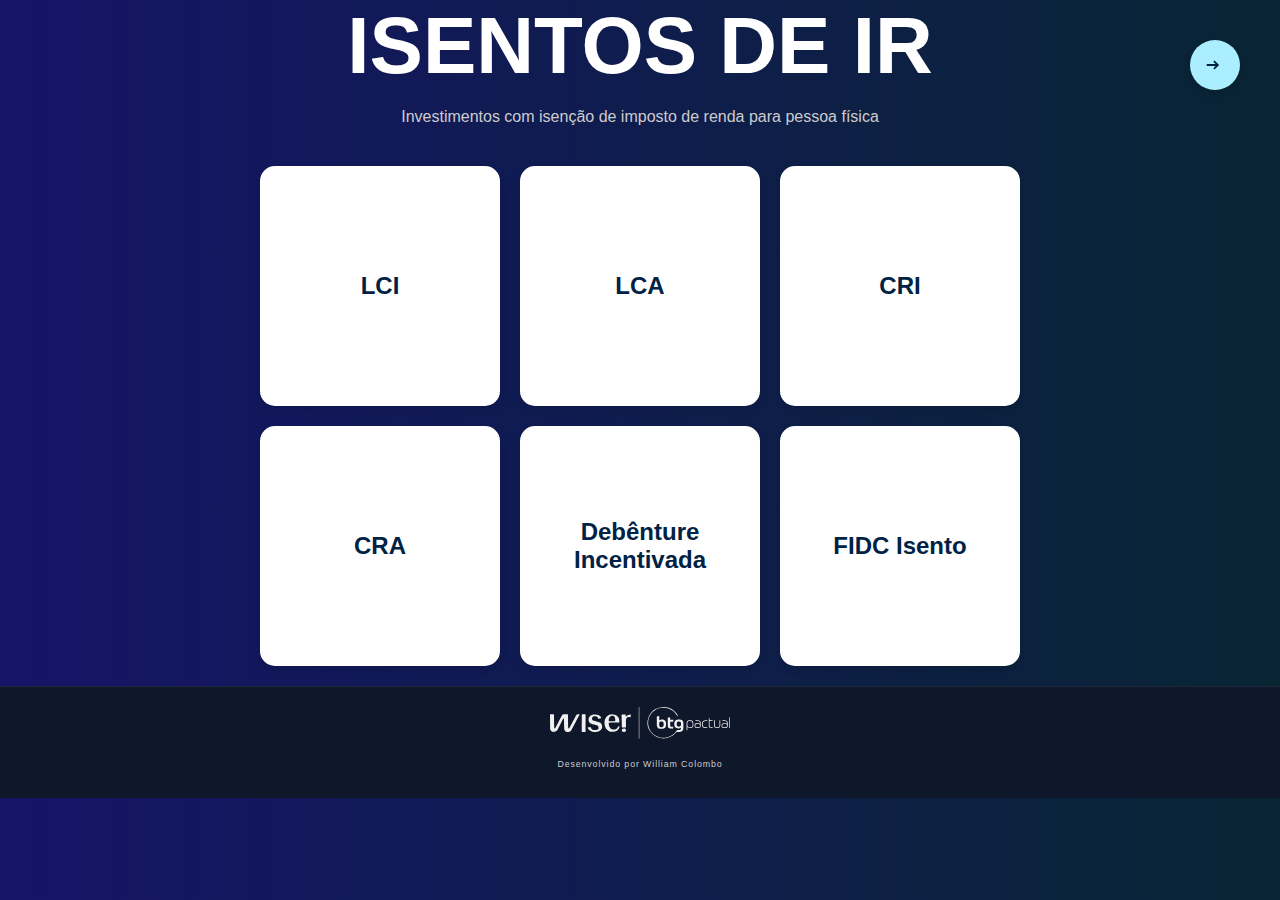
==== isentosir.html @ f07ff009 "atualização geral do site" ====
<!DOCTYPE html>
<html lang="pt-br">
<head>
  <meta charset="UTF-8">
  <title>Isentos de IR</title>
  <link rel="stylesheet" href="style.css">
</head>

<body>
  <div class="wrapper">
    <header>
      
  
      <a href="index.html">
        <button class="botao-circular">
          <svg xmlns="http://www.w3.org/2000/svg" width="22" height="22" fill="currentColor" viewBox="0 0 24 24">
            <path d="M10.09 15.59L11.5 17l5-5-5-5-1.41 1.41L12.67 11H3v2h9.67l-2.58 2.59z"/>
            <path d="M0 0h24v24H0z" fill="none"/>
          </svg>
            </button>
      </a>
    <h1>ISENTOS DE IR</h1>
    <p class="subtitulo">Investimentos com isenção de imposto de renda para pessoa física</p>
  </header>

    <div class="container-isentos">
    <div class="card-isentos">
      <div class="texto-normal">LCI</div>
      <div class="texto-hover">Letra de Crédito Imobiliário. Isenta para PF.</div>
    </div>
    <div class="card-isentos">
      <div class="texto-normal">LCA</div>
      <div class="texto-hover">Letra de Crédito do Agronegócio. Também isenta.</div>
    </div>
    <div class="card-isentos">
      <div class="texto-normal">CRI</div>
      <div class="texto-hover">Certificado de Recebíveis Imobiliários. Isento se ofertado via CVM 400.</div>
    </div>
    <div class="card-isentos">
      <div class="texto-normal">CRA</div>
      <div class="texto-hover">Certificado de Recebíveis do Agronegócio. Livre de IR para PF.</div>
    </div>
    <div class="card-isentos">
      <div class="texto-normal">Debênture Incentivada</div>
      <div class="texto-hover">Debêntures de infraestrutura com isenção de IR para PF.</div>
    </div>
    <div class="card-isentos">
      <div class="texto-normal">FIDC Isento</div>
      <div class="texto-hover">Alguns FIDCs específicos possuem isenção. Atenção ao regulamento.</div>
    </div>
  </div>
  <footer>
    <div class="footer-content">
      <img src="icons/wiser-logo.svg" alt="Logo Wiser BTG" class="footer-logo">
      <p class="footer-name">Desenvolvido por William Colombo</p>
    </div>
  </footer>
</div>

</body>
</html>
---- style.css ----
/* =====================
   RESET E BASE GLOBAL
===================== */



body, html{
  margin: 0;
  padding: 0;
  height: 100%;
  font-family: 'Segoe UI', Tahoma, Geneva, Verdana, sans-serif;
  color: #fff;
  background: linear-gradient(to right, #151467, #092534);

}

h1, h2 {
  text-align: center;
  margin-bottom: 2px;
  margin-top: 0;
  
}
header{
  margin: 0;
  padding: 0;
align-items: center;
flex-direction: column;
}

h1 {
  font-size: 5rem;
}
h2 {
  display:none;
}

.subtitulo {
  text-align: center;
  align-items: center;
  flex-direction: column;
  font-size: 1em;
  color: #ccc;
  margin-bottom:20px;
}
.titulo-mapa {
  font-size: 4rem;
  font-weight: 800;
  color: #ffffff;
  text-align: center;
  margin-top: 60px;
  margin-bottom: 40px;
  letter-spacing: 1px;
  position: relative;
  z-index: 2;
  animation: fadeInUp 1s ease-out;
  text-shadow: 0 4px 20px rgba(0, 255, 204, 0.1);
}

/* Detalhe decorativo abaixo do texto */
.titulo-mapa::after {
  content: '';
  display: block;
  width: 100px;
  height: 4px;
  background: linear-gradient(to right, #00ffc3, #00aaff);
  margin: 16px auto 0;
  border-radius: 4px;
}

/* Animação suave */
@keyframes fadeInUp {
  from {
    opacity: 0;
    transform: translateY(30px);
  }
  to {
    opacity: 1;
    transform: translateY(0);
  }
}

/* =====================
   GRID DO INDEX
===================== */
.grid {
  display: grid;
  grid-template-columns: repeat(auto-fit, minmax(240px, 1fr));
  gap: 20px;
  max-width: 900px;
  margin: 40px auto;
  padding: 0 20px;
}

.grid .card {
  background-color: #ffffff;
  color: #002244;
  border-radius: 16px;
  padding: 20px;
  backdrop-filter: blur(8px);
  font-size: 1.2rem;
  font-weight: 600;
  text-decoration: none;
  box-shadow: 0 4px 4px rgba(246, 244, 244, 0.897);
  display: flex;
  align-items: center;
  justify-content: space-between;
  transition: all 0.3s ease;
}

.grid .card:hover {
  background-color: #e0f7fa;
  transform: translateY(-2px);
}

.grid .arrow {
  background: #eef2f7;
  border-radius: 50%;
  width: 28px;
  height: 28px;
  display: flex;
  align-items: center;
  justify-content: center;
  font-size: 1rem;
  color: #4b5563;
  box-shadow: 0 8px 20px  #4b5563;
}


/* =====================
   CONTAINERS ESPECÍFICOS
===================== */
.container-previdencia,
.container-fundos,
.container-isentos,
.container-variavel,
.container-fixa {
  max-width: 900px;
  margin: 0 auto;
  padding:  20px;
  display: flex;
  flex-wrap: wrap;
  gap: 20px;
  justify-content: center;
}



/* =====================
   CARDS POR ABA
===================== */
.card-previdencia,
.card-fundos,
.card-isentos,
.card-variavel,
.card-fixa {
  background-color: #ffffff;
  color: #002244;
  border-radius: 15px;
  padding: 20px;
  width: 200px;
  margin-top: auto;
  text-align: center;
  align-items: center;
  font-weight: bold;
  transition: transform 0.3s ease, background-color 0.3s ease;
  position: relative;
  cursor: pointer;
  box-shadow: 0 4px 10px rgba(0, 0, 0, 0.1);
  display: flex;
  flex-direction: column;
  justify-content: center;
  min-height: 200px;
}
.card-variavel{
  margin-top: 0px;
}

.card-previdencia:hover,
.card-fundos:hover,
.card-isentos:hover,
.card-variavel:hover,
.card-fixa:hover {
  background-color: #e0f7fa;
  transform: scale(1.03);
}

.texto-normal {
  font-size: 1.5em;
  
}

.texto-hover {
  display: none;
  position: flex;
  bottom: 10px;
  left: 10px;
  
  right: 10px;
  font-size: 0.9em;
  color: #003366;
}

.card-previdencia:hover .texto-hover,
.card-fundos:hover .texto-hover,
.card-isentos:hover .texto-hover,
.card-variavel:hover .texto-hover,
.card-fixa:hover .texto-hover {
  display: block;
  position: flex;
}

.card-previdencia:hover .texto-normal,
.card-fundos:hover .texto-normal,
.card-isentos:hover .texto-normal,
.card-variavel:hover .texto-normal,
.card-fixa:hover .texto-normal {
  display: none;
}

/* =====================
   SIMULADOR / TABELA
===================== */
.simulacao,
.container-fixa form {
  display: grid;
  gap: 20px;
  grid-template-columns: 1fr 1fr;
  background-color: #001933;
  padding: 50px;
  border-radius: 15px;
  max-width: 900px;
  margin: 0 auto 10px auto;
  color: #ffffff;

}

.IR{
text-align: center;
margin-top: 120px;
}
.Botaofixa{
  display: flex;
  align-items: center;
  justify-content: center;
  padding: 20px;
  width: 100%;
  border-radius: 80px;
  grid-column: 1 / -1;

}
.simulacao h2 {
  margin-bottom: 15px;
}

.simulacao table {
  width: 100%;
  border-collapse: collapse;
  margin-top: 20px;
}

.simulacao th, .simulacao td {
  border: 1px solid #ffffff33;
  padding: 12px;
  text-align: center;
  font-size: 0.95em;
}

.simulacao th {
  background-color: #003366;
}

.simulacao tr:nth-child(even) {
  background-color: #ffffff0d;
}

.simulacao tr:hover {
  background-color: #ffffff1a;
}

.resultado {
  margin-top: 2rem;
  padding: 1rem;
  background-color: #247c30;
  border-left: 5px solid #055c1bab;
  color: #ffffff;
  border-radius: 6px;
  font-size: 1.1rem;
  display: none;
}


/* =====================
   BOTÃO VOLTAR
===================== */

.botao-circular {
  background-color: #aef;
  border: none;
  border-radius: 50%;
  width: 50px;
  height: 50px;
  display: flex;
  align-items: center;
  top: 40px;
  right: 40px;
  justify-content: center;
  cursor: pointer;
  position: absolute;
  transition: background-color 0.3s ease, transform 0.2s ease;
  box-shadow: 0 4px 10px rgba(0,0,0,0.15);
}

.botao-circular:hover {
  background-color: #91d4e8;
  transform: scale(1.05);
}

.botao-circular svg {
  fill: #002244;
}


/* =====================
   PROTEÇÃO (SEGUROS DE VIDA)
===================== */
.container-seguros {
  max-width: 900px;
  margin: 0 auto;
  padding: 40px 20px;
  display: flex;
  flex-wrap: wrap;
  gap: 20px;
  justify-content: center;
}

.card-seguros {
  background-color: #ffffff;
  color: #002244;
  border-radius: 15px;
  padding: 20px;
  width: 280px;
  text-align: center;
  font-weight: bold;
  transition: transform 0.3s ease, background-color 0.3s ease;
  position: relative;
  cursor: pointer;
  box-shadow: 0 4px 10px rgba(0, 0, 0, 0.1);
  display: flex;
  flex-direction: column;
  justify-content: center;
  min-height: 200px;
}

.card-seguros:hover {
  background-color: #e0f7fa;
  transform: scale(1.03);
}

.card-seguros .texto-normal {
  font-size: 1.2em;
}

.card-seguros .texto-hover {
  display: none;
  position: flex;
  bottom: 10px;
  left: 10px;
  right: 10px;
  font-size: 0.9em;
  color: #003366;
}

.card-seguros:hover .texto-hover {
  display: block;
}

.card-seguros:hover .texto-normal {
  display: none;
}


/* =====================
   OFFSHORE
===================== */
.container-offshore {
  max-width: 900px;
  margin: 0 auto;
  padding: 40px 20px;
  display: flex;
  flex-wrap: wrap;
  gap: 20px;
  justify-content: center;
}

.card-offshore {
  background-color: #ffffff;
  color: #002244;
  border-radius: 15px;
  padding: 20px;
  width: 280px;
  text-align: center;
  font-weight: bold;
  transition: transform 0.3s ease, background-color 0.3s ease;
  position: relative;
  cursor: pointer;
  box-shadow: 0 4px 10px rgba(0, 0, 0, 0.1);
  display: flex;
  flex-direction: column;
  justify-content: center;
  min-height: 200px;
}

.card-offshore:hover {
  background-color: #e0f7fa;
  transform: scale(1.03);
}

.card-offshore .texto-normal {
  font-size: 1.2em;
}

.card-offshore .texto-hover {
  display: none;
  position: flex;
  bottom: 10px;
  left: 10px;
  right: 10px;
  font-size: 0.9em;
  color: #003366;
}

.card-offshore:hover .texto-hover {
  display: block;
}

.card-offshore:hover .texto-normal {
  display: none;
}


/* =====================
   LEILÕES DE IMÓVEIS
===================== */
.container-leiloes {
  max-width: 900px;
  margin: 0 auto;
  padding: 40px 20px;
  display: flex;
  flex-wrap: wrap;
  gap: 20px;
  justify-content: center;
}

.card-leiloes {
  background-color: #ffffff;
  color: #002244;
  border-radius: 15px;
  padding: 20px;
  width: 280px;
  text-align: center;
  font-weight: bold;
  transition: transform 0.3s ease, background-color 0.3s ease;
  position: relative;
  cursor: pointer;
  box-shadow: 0 4px 10px rgba(0, 0, 0, 0.1);
  display: flex;
  flex-direction: column;
  justify-content: center;
  min-height: 200px;
}

.card-leiloes:hover {
  background-color: #e0f7fa;
  transform: scale(1.03);
}

.card-leiloes .texto-normal {
  font-size: 1.2em;
}

.card-leiloes .texto-hover {
  display: none;
  position: flex;
  bottom: 10px;
  left: 10px;
  right: 10px;
  font-size: 0.9em;
  color: #003366;
}

.card-leiloes:hover .texto-hover {
  display: block;
}

.card-leiloes:hover .texto-normal {
  display: none;
}


/* =====================
   RODAPÉ
===================== */
footer {
background-color: #0f172a;
color: #ccc;
text-align: center;
padding: 20px;
border-top: 1px solid #1e293b
}


.footer-content {
  display: flex;
  flex-direction: column;
  align-items: center;
  gap: 12px;
}

.footer-logo {
  width: 180px;
  max-width: 80%;
  filter: brightness(0.9) contrast(1.1);
}

.footer-name {
  font-size: 0.55rem;
  font-weight: 300;
  letter-spacing: 0.9px;
}
.wrapper {
  min-height: 85%;
  display: flex;
  flex-direction: column;
  
}
main {
  flex: 1; /* Faz o conteúdo crescer e empurrar o footer para baixo */
  padding: 20px;
  margin-bottom: 8px;
}
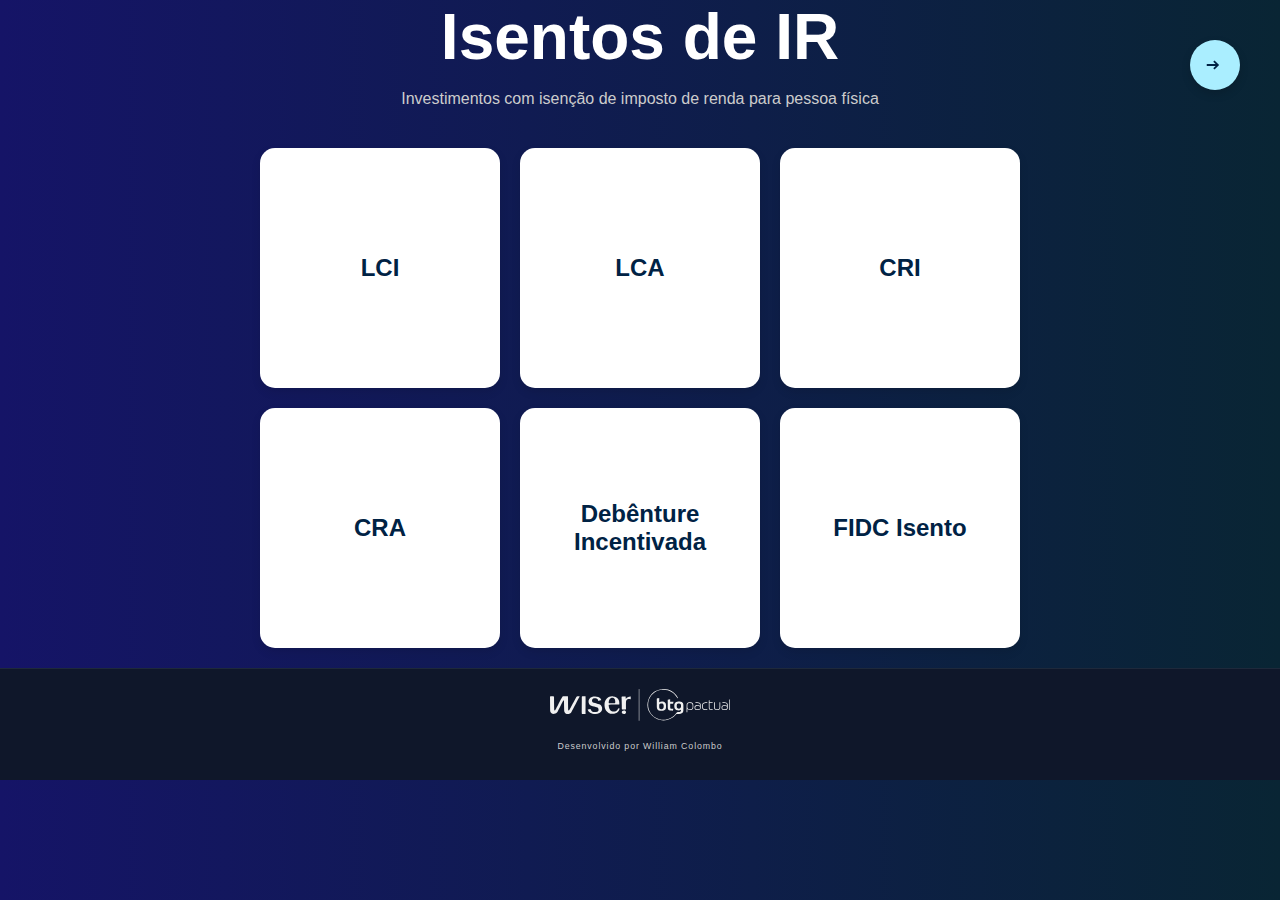
==== commit 8c5043e1: "atualizar site por completo" ====
--- a/isentosir.html
+++ b/isentosir.html
@@ -19,7 +19,7 @@
           </svg>
             </button>
       </a>
-    <h1>ISENTOS DE IR</h1>
+    <h1>Isentos de IR</h1>
     <p class="subtitulo">Investimentos com isenção de imposto de renda para pessoa física</p>
   </header>
 
--- a/style.css
+++ b/style.css
@@ -28,7 +28,7 @@
 }
 
 h1 {
-  font-size: 5rem;
+    font-size: clamp(2rem, 5vw, 4rem);
 }
 h2 {
   display:none;
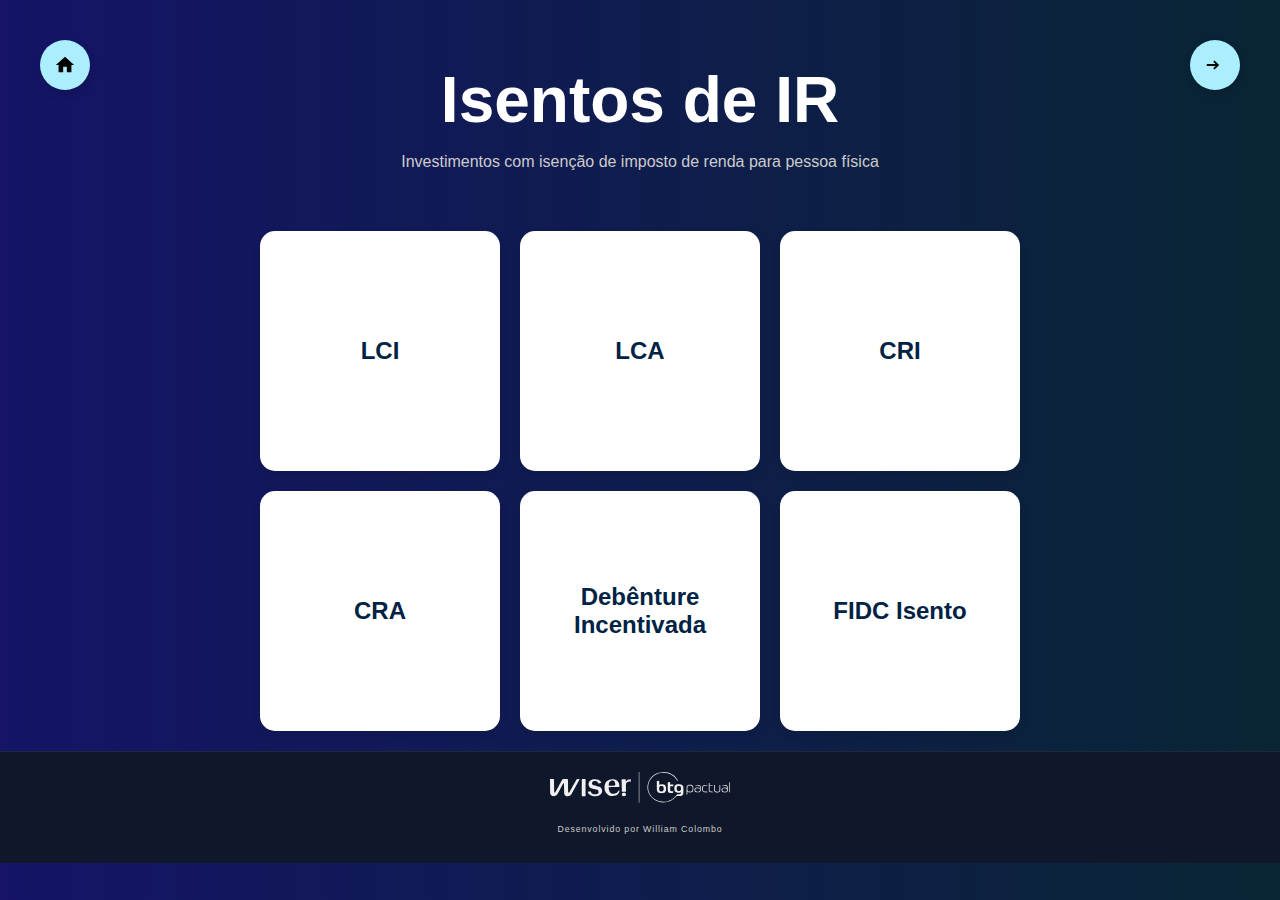
==== commit cab1d279: "atualização completa do site" ====
--- a/isentosir.html
+++ b/isentosir.html
@@ -9,16 +9,22 @@
 <body>
   <div class="wrapper">
     <header>
-      
-  
-      <a href="index.html">
-        <button class="botao-circular">
+      <a href="fundos.html" >
+        <button class="botao-circular-prox">
           <svg xmlns="http://www.w3.org/2000/svg" width="22" height="22" fill="currentColor" viewBox="0 0 24 24">
             <path d="M10.09 15.59L11.5 17l5-5-5-5-1.41 1.41L12.67 11H3v2h9.67l-2.58 2.59z"/>
             <path d="M0 0h24v24H0z" fill="none"/>
           </svg>
-            </button>
+                
+        </button>
       </a>
+      <a href="index.html" >
+      <button class="botao-circular-volta">
+        <svg xmlns="http://www.w3.org/2000/svg" width="22" height="22" fill="currentColor" viewBox="0 0 24 24">
+          <path d="M10 20v-6h4v6h5v-8h3L12 3 2 12h3v8z"/>
+        </svg>
+      </button>
+    </a>
     <h1>Isentos de IR</h1>
     <p class="subtitulo">Investimentos com isenção de imposto de renda para pessoa física</p>
   </header>
--- a/style.css
+++ b/style.css
@@ -14,15 +14,15 @@
 
 }
 
-h1, h2 {
+h1 {
   text-align: center;
   margin-bottom: 2px;
-  margin-top: 0;
+  margin-top: 5;
   
 }
 header{
   margin: 0;
-  padding: 0;
+  padding: 20px;
 align-items: center;
 flex-direction: column;
 }
@@ -30,9 +30,7 @@
 h1 {
     font-size: clamp(2rem, 5vw, 4rem);
 }
-h2 {
-  display:none;
-}
+
 
 .subtitulo {
   text-align: center;
@@ -251,6 +249,31 @@
 .simulacao h2 {
   margin-bottom: 15px;
 }
+.simuladorti::before { 
+     content: '';
+    display: block;
+    width: 1000px;
+    height: 4px;
+    background: linear-gradient(to right, #00ffc3, #00aaff);
+    margin: 30px auto 0;
+    border-radius: 4px;
+  }
+  .simuladorti {
+    padding-top: 80px;
+  }
+  
+  /* Animação suave */
+  @keyframes fadeInUp {
+    from {
+      opacity: 0;
+      transform: translateY(30px);
+    }
+    to {
+      opacity: 1;
+      transform: translateY(0);
+    }
+  }
+}
 
 .simulacao table {
   width: 100%;
@@ -293,7 +316,24 @@
    BOTÃO VOLTAR
 ===================== */
 
-.botao-circular {
+.botao-circular-volta {
+  background-color: #aef;
+  border: none;
+  border-radius: 50%;
+  width: 50px;
+  height: 50px;
+  display: flex;
+  align-items: center;
+  top: 40px;
+  left: 40px;
+  justify-content: center;
+  cursor: pointer;
+  position: absolute;
+  transition: background-color 0.3s ease, transform 0.2s ease;
+  box-shadow: 0 4px 10px rgba(0,0,0,0.15);
+}
+
+.botao-circular-prox {
   background-color: #aef;
   border: none;
   border-radius: 50%;
@@ -536,5 +576,5 @@
 main {
   flex: 1; /* Faz o conteúdo crescer e empurrar o footer para baixo */
   padding: 20px;
-  margin-bottom: 8px;
-}
+  margin-bottom: 0px;
+}
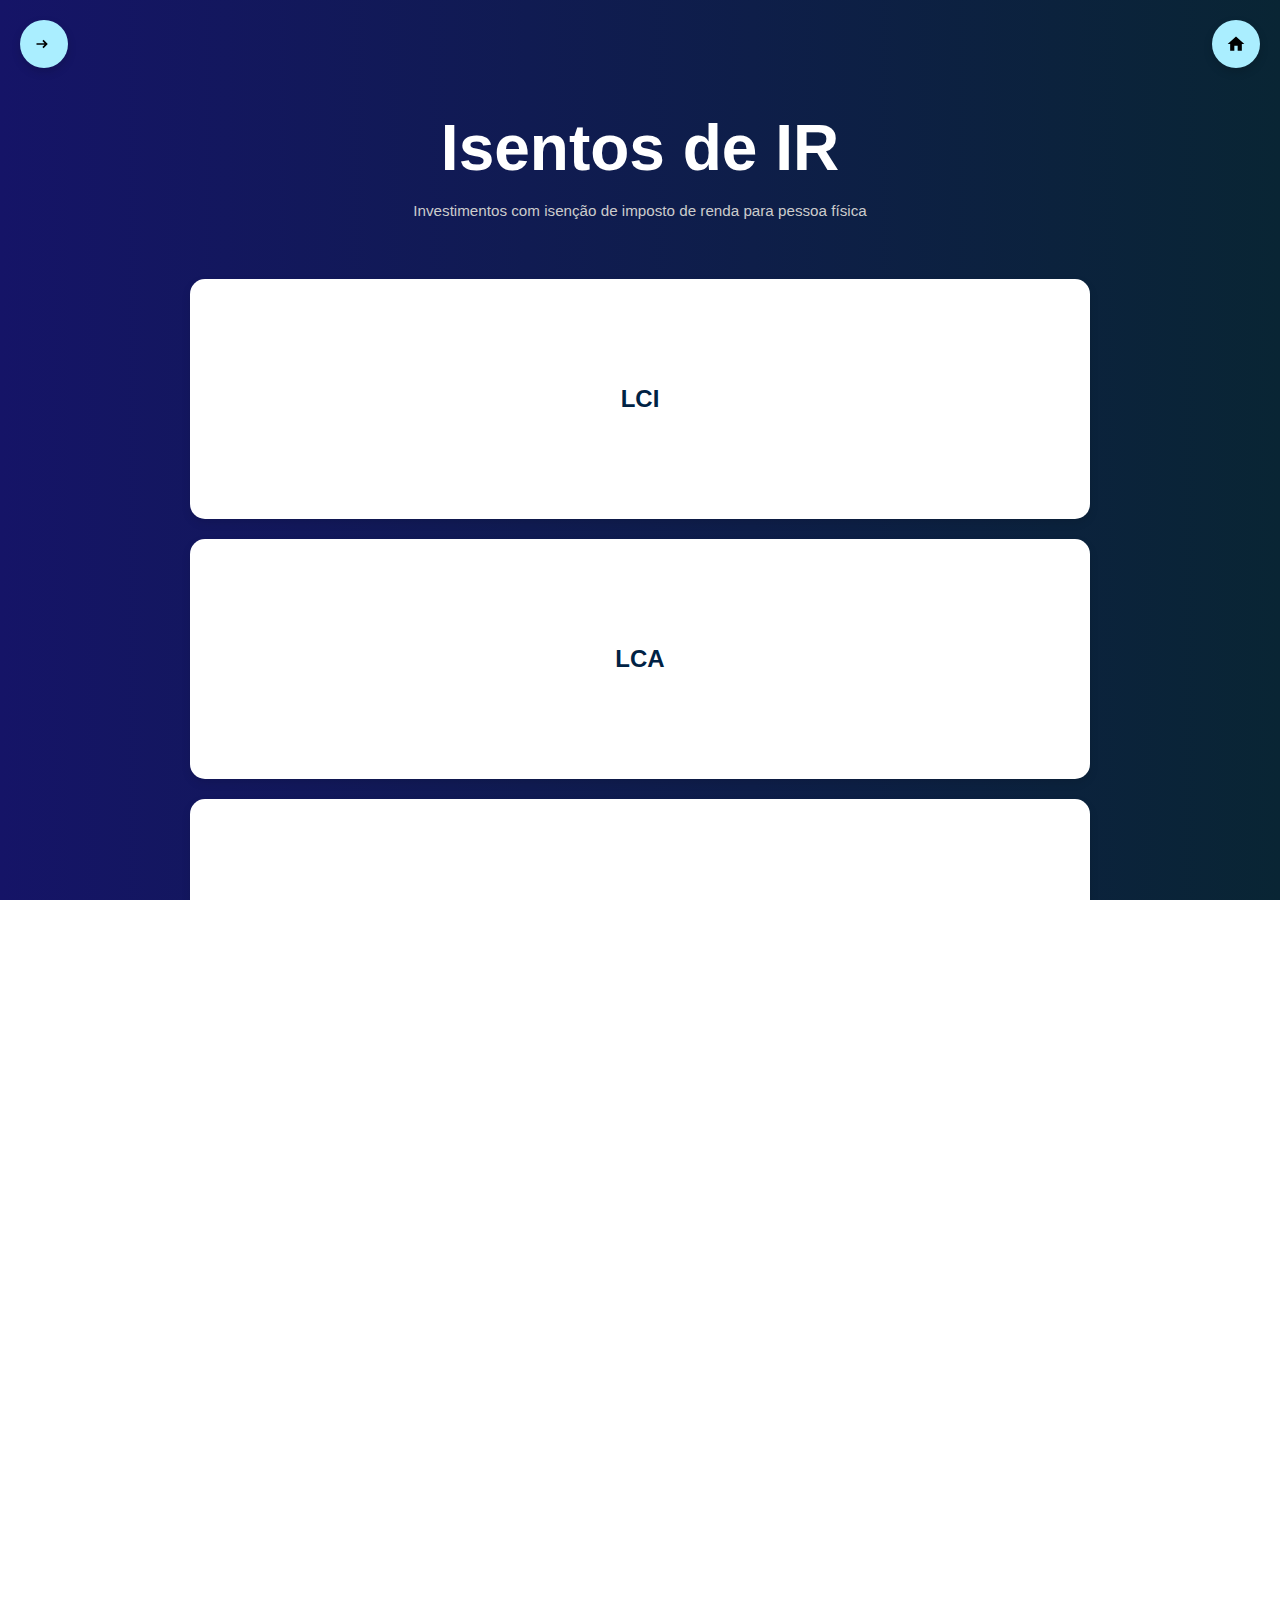
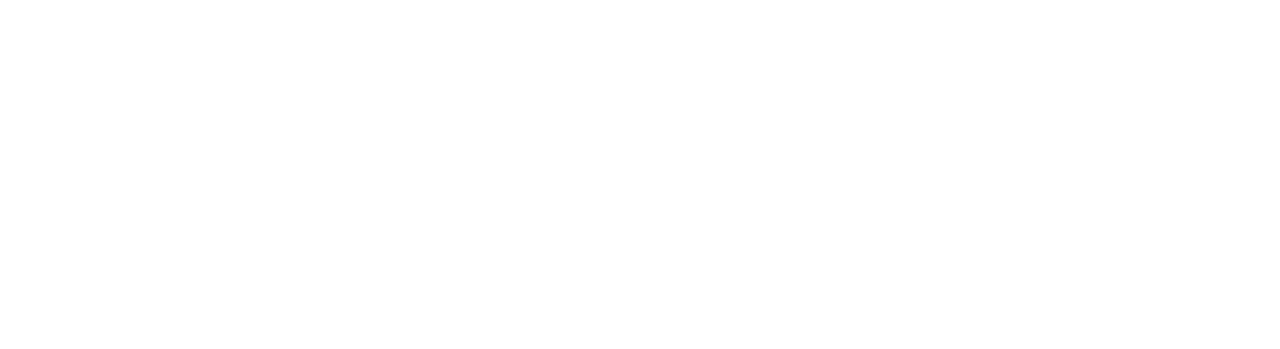
==== commit eb30e5e2: "atualiza" ====
--- a/isentosir.html
+++ b/isentosir.html
@@ -9,6 +9,7 @@
 <body>
   <div class="wrapper">
     <header>
+      <div class="nav-botao">
       <a href="fundos.html" >
         <button class="botao-circular-prox">
           <svg xmlns="http://www.w3.org/2000/svg" width="22" height="22" fill="currentColor" viewBox="0 0 24 24">
@@ -25,6 +26,7 @@
         </svg>
       </button>
     </a>
+      </div>
     <h1>Isentos de IR</h1>
     <p class="subtitulo">Investimentos com isenção de imposto de renda para pessoa física</p>
   </header>
--- a/style.css
+++ b/style.css
@@ -11,6 +11,7 @@
   font-family: 'Segoe UI', Tahoma, Geneva, Verdana, sans-serif;
   color: #fff;
   background: linear-gradient(to right, #151467, #092534);
+  overflow-x:  hidden;
 
 }
 
@@ -20,11 +21,13 @@
   margin-top: 5;
   
 }
-header{
+header {
+  display: flex;
+  flex-direction: column;
+  align-items: center;
+  padding: 20px;
   margin: 0;
-  padding: 20px;
-align-items: center;
-flex-direction: column;
+  position: relative;
 }
 
 h1 {
@@ -41,7 +44,7 @@
   margin-bottom:20px;
 }
 .titulo-mapa {
-  font-size: 4rem;
+  font-size: clamp( 2rem, 6vw, 4rem);
   font-weight: 800;
   color: #ffffff;
   text-align: center;
@@ -80,6 +83,9 @@
 /* =====================
    GRID DO INDEX
 ===================== */
+
+
+
 .grid {
   display: grid;
   grid-template-columns: repeat(auto-fit, minmax(240px, 1fr));
@@ -273,7 +279,7 @@
       transform: translateY(0);
     }
   }
-}
+
 
 .simulacao table {
   width: 100%;
@@ -332,6 +338,13 @@
   transition: background-color 0.3s ease, transform 0.2s ease;
   box-shadow: 0 4px 10px rgba(0,0,0,0.15);
 }
+.nav-botao {
+  display: flex;
+  justify-content: space-between;
+  width: 100%;
+  padding: 0 20px;
+}
+
 
 .botao-circular-prox {
   background-color: #aef;
@@ -374,11 +387,12 @@
 }
 
 .card-seguros {
-  background-color: #ffffff;
+  background-color: #ffffff;  
   color: #002244;
   border-radius: 15px;
   padding: 20px;
-  width: 280px;
+  max-width: 280px;
+  width: 100%;
   text-align: center;
   font-weight: bold;
   transition: transform 0.3s ease, background-color 0.3s ease;
@@ -437,7 +451,8 @@
   color: #002244;
   border-radius: 15px;
   padding: 20px;
-  width: 280px;
+max-width: 280px;
+width: 100%;
   text-align: center;
   font-weight: bold;
   transition: transform 0.3s ease, background-color 0.3s ease;
@@ -496,7 +511,8 @@
   color: #002244;
   border-radius: 15px;
   padding: 20px;
-  width: 280px;
+  max-width: 280px;
+  width: 100%;
   text-align: center;
   font-weight: bold;
   transition: transform 0.3s ease, background-color 0.3s ease;
@@ -506,7 +522,7 @@
   display: flex;
   flex-direction: column;
   justify-content: center;
-  min-height: 200px;
+min-height: 200px;
 }
 
 .card-leiloes:hover {
@@ -578,3 +594,93 @@
   padding: 20px;
   margin-bottom: 0px;
 }
+/* =====================
+   RESPONSIVIDADE MOBILE
+===================== */
+@media (max-width: 600px) {
+
+  header{
+    display: flex;
+align-items: center;
+    justify-content: space-between;
+    position: relative;
+  }
+}
+  /* Grid da página inicial */
+  .grid {
+    grid-template-columns: 1fr;
+    gap: 16px;
+    padding: 0 16px;
+  }
+
+  /* Cartões de todas as abas */
+  .card-fixa,
+  .card-variavel,
+  .card-fundos,
+  .card-isentos,
+  .card-previdencia,
+  .card-leiloes,
+  .card-offshore,
+  .card-seguros {
+    width: 100%;
+    max-width: none;
+  }
+
+  /* Ajuste no formulário de simulação */
+  .simulacao,
+  .container-fixa form {
+    grid-template-columns: 1fr;
+    padding: 20px;
+  }
+
+  /* Títulos e subtítulos */
+  .titulo-mapa {
+    font-size: clamp(1.8rem, 5vw, 2.5rem);
+    margin-top: 30px;
+    margin-bottom: 20px;
+  }
+
+  .subtitulo {
+    font-size: 0.95rem;
+    text-align: center;
+    padding: 0 12px;
+  }
+
+  /* Botões circulares */
+  .botao-circular,
+  .botao-circular-prox,
+  .botao-circular-volta {
+    width: 48px;
+    height: 48px;
+    background-color: #aef;
+    border: none;
+    border-radius: 50%;
+    display: flex;
+    align-items: center;
+    justify-content: center;
+    position: static ;
+    box-shadow: 0 4px 10px rgba(0,0,0,0.15);
+    left: 15px;
+    top: 15px;
+    
+   }
+
+   .botao-circular-volta svg,
+   .botao-circular-prox svg {
+     width: 20px;
+     height: 20px;
+   }
+ }
+
+ 
+  /* Rodapé e logo */
+  .footer-logo {
+    width: 120px;
+  }
+
+  .footer-name {
+    font-size: 0.5rem;
+    padding: 0 10px;
+    text-align: center;
+  }
+}
